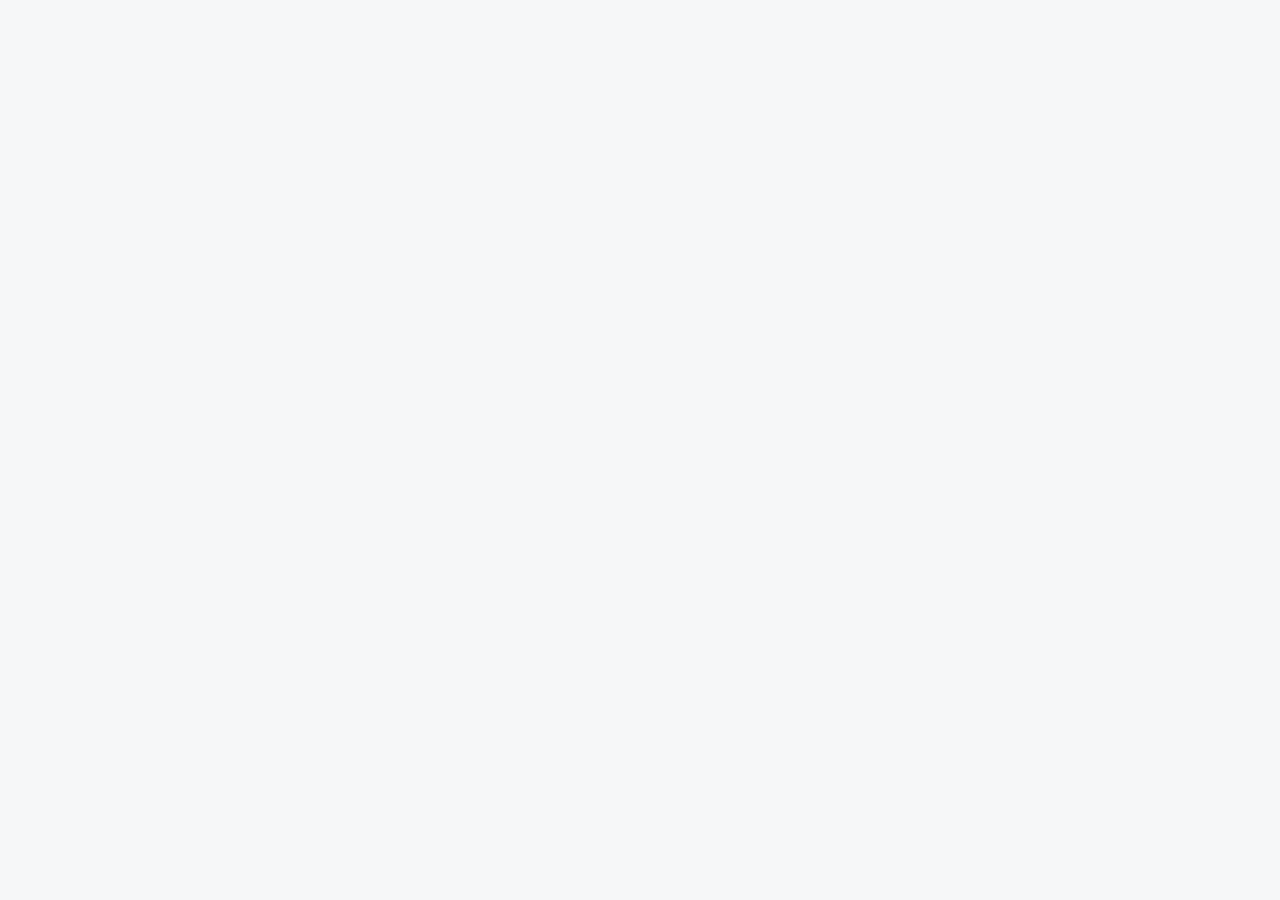
==== index.html @ 8b80e4cc "." ====
<!DOCTYPE html>
<html lang="en">

<head>
    <meta charset="UTF-8" />
    <meta name="viewport" content="width=device-width, initial-scale=1.0" />
    <link rel="stylesheet" href="style.css" />
    <link rel="icon" type="image/x-icon" href="../img/logo_favicon.ico" />

    <title>Join</title>

</head>

<body>



</body>

</html>
---- style.css ----
/* Importieren Sie andere CSS-Dateien */

/* Fonts PAGE */
/* new css in assets*/
@import url("assets/css/fonts.css");

/* template (header+leftside*/
/* new css in assets*/
@import url("assets/css/template.css");

/* Signup/Login PAGE */
/* new css in assets*/
@import url("assets/css/signuplogin.css");

/* Signup/Login PAGE */
/* new css in assets*/
@import url("assets/css/contact.css");
@import url("assets/css/addcontact.css");

/* SUMMARY PAGE */
/* new css in assets*/
@import url("assets/css/summary.css");

/* add Task PAGE */
/* new css in assets*/
@import url("assets/css/add-task.css");

/* Board PAGE */
/* new css in assets*/
@import url("assets/css/board.css");

/* Board Overlay */
/* new css in assets*/
@import url("assets/css/boardoverlay.css");

/* Help + Privacy Policy + Legal notice */
/* new css in assets*/
@import url("assets/css/help-pp-ln.css");

/* Overall responsive design */
/* new css in assets*/
@import url("assets/css/overall.css");

/* mobile Responieve designe */
/* new css in assets*/
@import url("assets/css/responsive.css");


:root {
  --primary-color: #000;
  /*schwarz*/
  --secondary-color: #2A3647;
  /*das Haupt Blau/Grau*/
  --tertiary-color: #a8a8a8;
  /*leichtes Grau Text */
  --quaternary-color: #D1D1D1;
  /*leichtes Grau Placeholder */
  --join-color: #29ABE2;
  /*Das Join Blau*/
  --background-color: #FFF;
  /*element Hintergrund*/
  --menu-color: #42526E;
  /*Das heller Grau*/
  --border-shadow: rgba(0, 0, 0, 0.08);
  /* border */
}

body {
  margin: 0px;
  font-family: "Inter";
  background: #f6f7f8;
}

@media (max-width: 850px) {
  body {
    padding-bottom: 100px;
  }
}

.hidden {
  overflow-x: hidden;
}

.logout-menu {
  position: absolute;
  top: 10%;
  right: 1%;
  max-height: 160px;
  max-width: 150px;
  background-color: #2A3647;
  border-radius: 20px 0px 20px 20px;
  color: #CDCDCD;
  box-shadow: 0px 0px 4px 0px #0000001A;
  font-size: 16px;
  font-weight: 400;
  display: flex;
  flex-direction: column;
  align-items: flex-start;
  padding: 20px;
  justify-content: center;
  gap: 24px;
  z-index: 1;
}

.logout-menu-color {
  padding: 8px;
  color: #CDCDCD;
  width: 120px;
}

.logout-menu-color:hover {
  background-color: #2A3D59;
}

.first-letter {
  display: flex;
  justify-content: center;
  align-items: center;
  font-size: 20px;
  font-weight: 600;
  color: #29ABE2;
  border: solid 3px black;
  border-radius: 100%;
  height: 56px;
  width: 56px;
}

.first-letter:hover {
  background-color: #E1E5EC;
}

.grey-bg {
  background-color: #E1E5EC;
}

/* bis hier */

/* global css classes */

.d-none {
  display: none;
}

.blurout {
  opacity: 0.5;
  filter: blur(8px);
}

/* Contact colors */

.color1 {
  background-color: #FF7A00;
}

.color2 {
  background-color: #FF5EB3;
}

.color3 {
  background-color: #6E52FF;
}

.color4 {
  background-color: #9327FF;
}

.color5 {
  background-color: #00BEE8;
}

.color6 {
  background-color: #1FD7C1;
}

.color7 {
  background-color: #FF745E;
}

.color8 {
  background-color: #FFA35E;
}

.color9 {
  background-color: #FC71FF;
}

.color10 {
  background-color: #FFC701;
}

.color11 {
  background-color: #0038FF;
}

.color12 {
  background-color: #C3FF2B;
}

.color13 {
  background-color: #FFE62B;
}

.color14 {
  background-color: #FF4646;
}

.color15 {
  background-color: #FFBB2B;
}
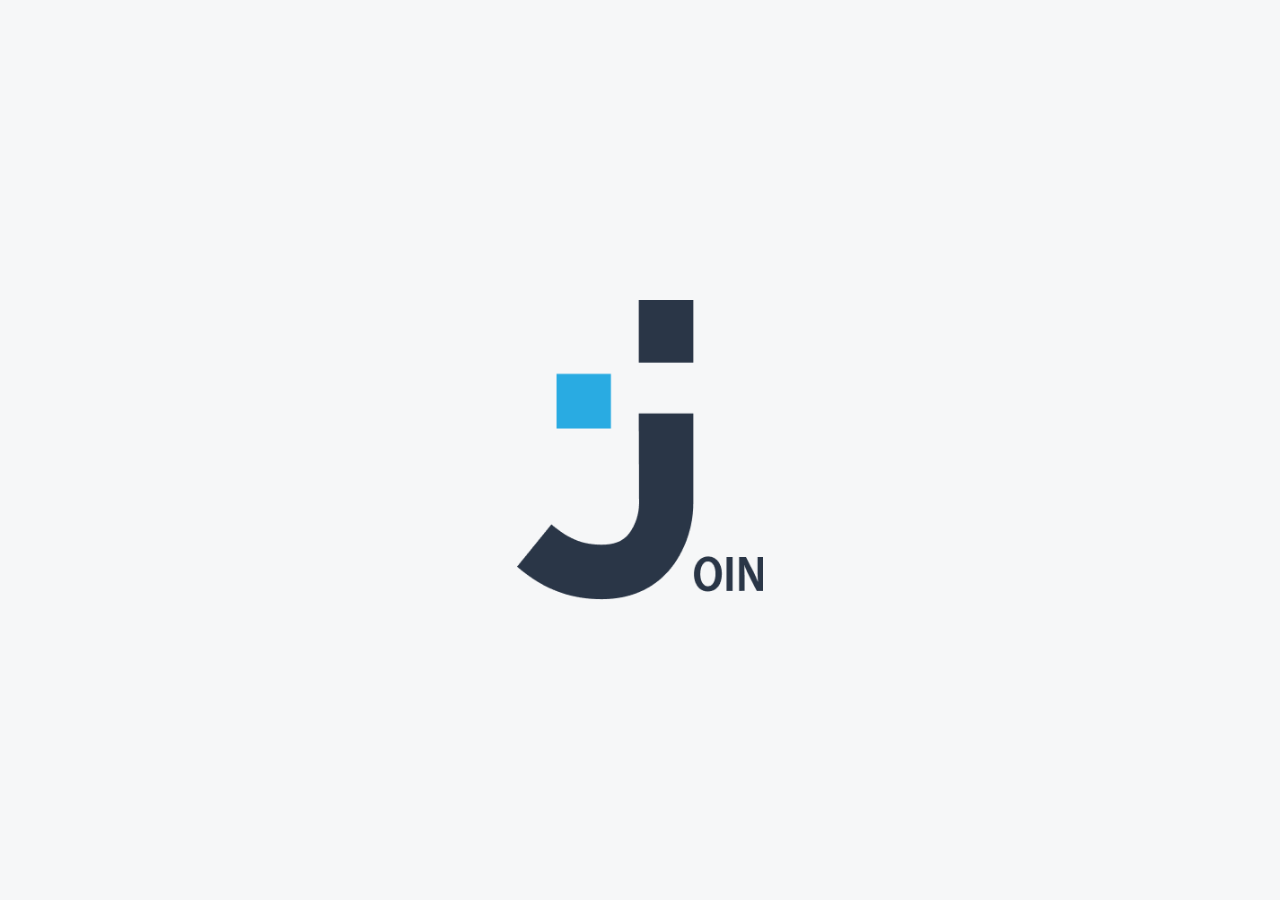
==== commit f7d55449: "fixed issues" ====
--- a/index.html
+++ b/index.html
@@ -3,7 +3,8 @@
 
 <head>
     <meta charset="UTF-8" />
-    <meta name="viewport" content="width=device-width, initial-scale=1.0" />
+    <meta https-equiv="refresh" content="1; url =/assets/html/index.html" name="viewport"
+        content="width=device-width, initial-scale=1.0" />
     <link rel="stylesheet" href="style.css" />
     <link rel="icon" type="image/x-icon" href="../img/logo_favicon.ico" />
 
@@ -11,13 +12,16 @@
 
 </head>
 
-<body>
+<script>
+    function transition() { }
+    location.assign('/assets/html/page1.html');
+</script>
+
+<body onload="transition()">
+
 
 
 
 </body>
 
-</html>
-
-
-
+</html>